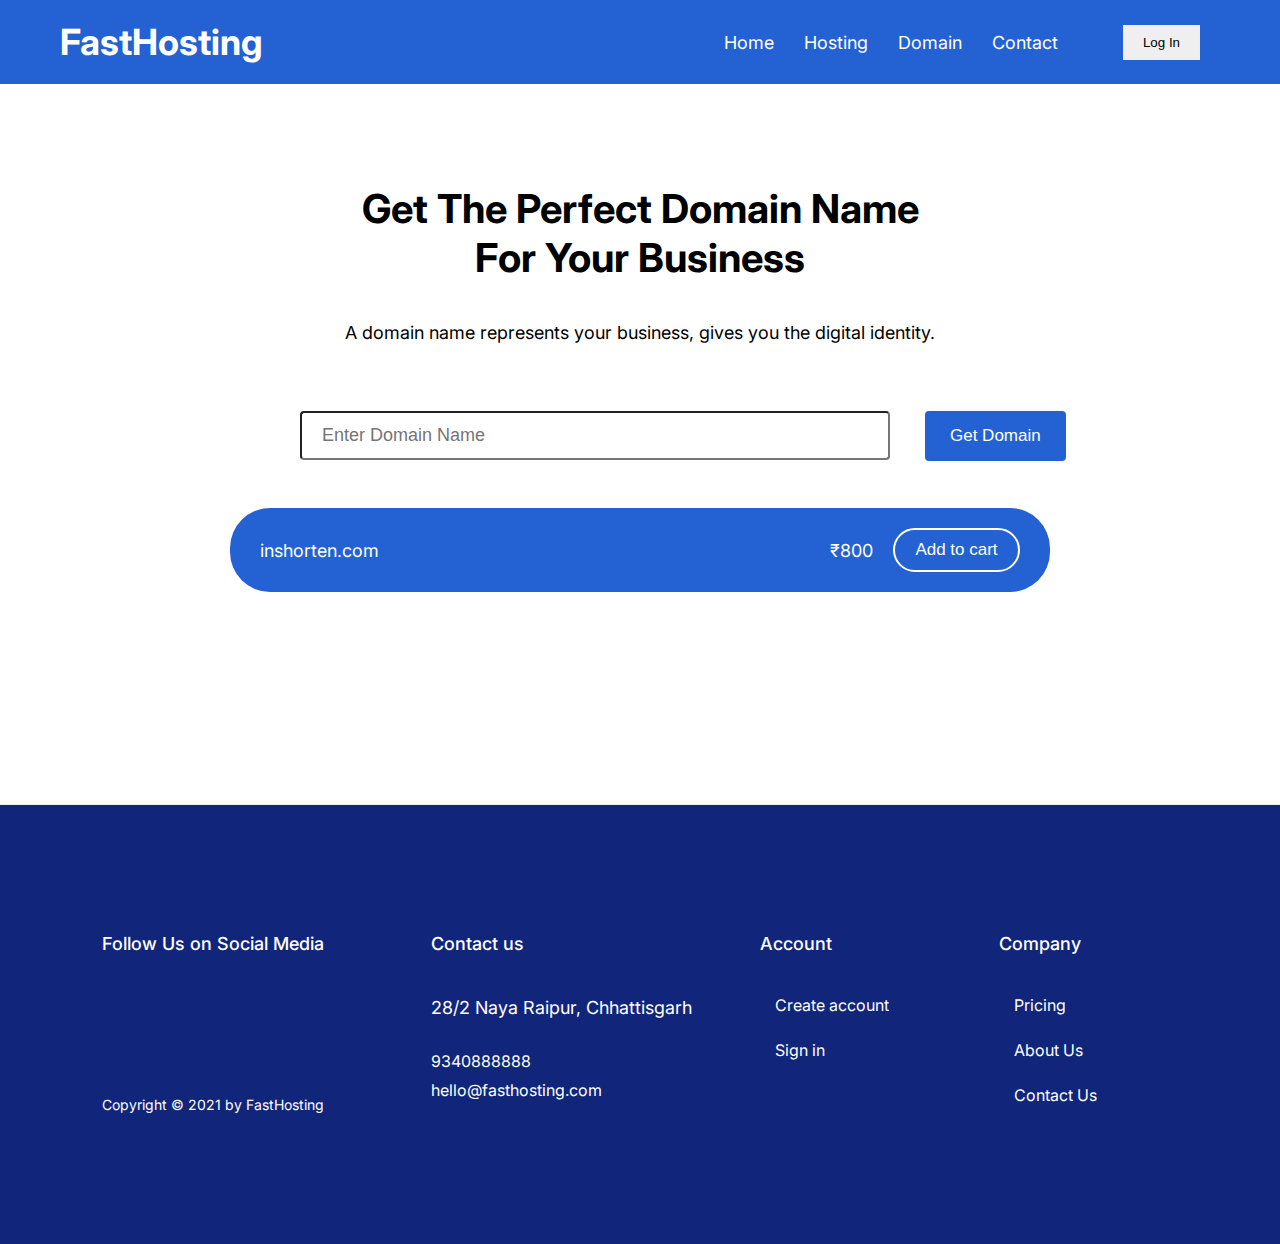
==== domains.html @ a86bab4b "changes" ====
<!DOCTYPE html>
<html lang="en">
  <head>
    <meta charset="UTF-8" />
    <meta http-equiv="X-UA-Compatible" content="IE=edge" />
    <meta name="viewport" content="width=device-width, initial-scale=1.0" />
    <title>Fast Hosting</title>
    <link rel="preconnect" href="https://fonts.googleapis.com" />
    <link rel="preconnect" href="https://fonts.gstatic.com" crossorigin />
    <link
      href="https://fonts.googleapis.com/css2?family=Inter:wght@400;500;600;700&display=swap"
      rel="stylesheet"
    />
    <link
      rel="stylesheet"
      href="https://cdnjs.cloudflare.com/ajax/libs/font-awesome/6.0.0-beta2/css/all.min.css"
      integrity="sha512-YWzhKL2whUzgiheMoBFwW8CKV4qpHQAEuvilg9FAn5VJUDwKZZxkJNuGM4XkWuk94WCrrwslk8yWNGmY1EduTA=="
      crossorigin="anonymous"
      referrerpolicy="no-referrer"
    />
    <link rel="stylesheet" href="style.css" />
  </head>
  <body>
    <header class="header">
      <h1 class="logo">FastHosting</h1>

      <nav class="main-menu">
        <ul>
          <li><a href="/index.html">Home</a></li>
          <li><a href="#pricing">Hosting</a></li>
          <li><a href="./domains.html">Domain</a></li>
          <li>Contact</li>
        </ul>

        <!-- <img src="images/india.png" alt="" height="36" id="cc3" /> -->
        <div id="cc"></div>

        <button class="signup">Log In</button>
      </nav>
    </header>

    <section id="domains">
      <div class="d-textarea">
        <h2 class="center">
          Get The Perfect Domain Name <br />
          For Your Business
        </h2>

        <p class="center">
          A domain name represents your business, gives you the digital
          identity.
        </p>
      </div>


      <div class="d-searcharea">
        <section class="whois">
          <form id="domain" class="selectdomain">
            <input type="text" placeholder="Enter Domain Name" />
        </form>
  
        <button id="getdomain" class="getdomain">Get Domain</button>

       



      </div>


      <div class="dcontainer">
        <div class="dinner-container">
          <div class="name">
              <div class="d-name">inshorten.com</div>
          </div>
          <div class="price">
            <div class="d-avail">
              <div class="d-availprice">
                  <span class="d-price"> &#8377;800 </span>
                
              </div>
              <button id="domaincart">Add to cart</button>
            </div>
  
            <div class="d-unavail hidden">Domain Not Available</div>
          </div>
        </div>
      </div>
    </section>

    <footer class="footer">
      <div class="ft-container ft-grid grid--footer">
        <div class="logo-col">
          <h3 class="footer-heading">Follow Us on Social Media</h3>
          <a href="https://facebook.com" target="_blank">
            <i class="fa-brands fa-2x fa-facebook"></i
          ></a>
          <a href="https://twitter.com" target="_blank">
            <i class="fa-brands fa-2x fa-twitter"></i
          ></a>
          <a href="https://youtube.com" target="_blank">
            <i class="fa-brands fa-2x fa-youtube"></i
          ></a>
          <a href="https://instagram.com" target="_blank">
            <i class="fa-brands fa-2x fa-instagram"></i
          ></a>

          <p class="copyright">Copyright &copy; 2021 by FastHosting</p>
        </div>

        <div class="address-col">
          <p class="footer-heading">Contact us</p>
          <address class="contacts">
            <p class="address">28/2 Naya Raipur, Chhattisgarh</p>
            <p>
              <a class="footer-link" href="tel:9340888888">9340888888</a><br />
              <a class="footer-link" href="mailto:hello@fasthosting.com"
                >hello@fasthosting.com</a
              >
            </p>
          </address>
        </div>

        <nav class="nav-col">
          <p class="footer-heading">Account</p>
          <ul class="footer-nav">
            <li><a class="footer-link" href="#">Create account</a></li>
            <li><a class="footer-link" href="#">Sign in</a></li>
          </ul>
        </nav>

        <nav class="nav-col">
          <p class="footer-heading">Company</p>
          <ul class="footer-nav">
            <li><a class="footer-link" href="#">Pricing </a></li>
            <li><a class="footer-link" href="#">About Us</a></li>
            <li><a class="footer-link" href="#">Contact Us</a></li>
          </ul>
        </nav>
      </div>
    </footer>

    <script src="main.js"></script>
    <script src="domains.js"></script>
  </body>
</html>
---- style.css ----
* {
  margin: 0;
  padding: 0;
  box-sizing: border-box;
}

html {
  scroll-behavior: smooth;
}
a {
  text-decoration: none;
  color: inherit;
}
ul {
  list-style-type: none;
}
button {
  border: none;
  cursor: pointer;
}
body {
  font-family: "Inter", sans-serif;
  font-size: 18px;
}

.center {
  text-align: center;
}

h2 {
  font-size: 40px;
}

.hidden {
  display: none !important;
}

.header {
  width: 100%;
  margin: 0 auto;
  background-color: #11267a;
  background-color: #2462d3;

  color: white;
  padding: 20px 20px;
  align-items: center;
  justify-content: space-between;
}

.header,
.header nav,
.header ul {
  display: flex;
  align-items: center;
}

ul {
  align-items: flex-start;
  margin-right: 30px;
}

li {
  margin: 0 15px;
}

.signup {
  padding: 10px 20px;
}

#cc {
  margin-right: 20px;
}

.logo {
  margin-left: 40px;
}
.signup {
  margin-right: 60px;
}

main.hero {
  /* width: 100vw; */
  display: flex;
  height: 90vh;
  justify-content: center;
  align-items: center;
  background-color: #2462d3;
  /* background-color: #11267a; */
  color: white;
}

.hero-image,
.text-content {
  flex: 1;
}

.text-content {
  color: white;
  text-align: center;
}

.text-content h2 {
  font-size: 48px;
  margin-bottom: 20px;
}

.hero-image {
  margin: 0 20px;
}

.hero-image {
  margin-left: 100px;
}

button.pricing {
  background: transparent;
  color: white;
  font-size: 18px;
  border: 2px solid white;
  padding: 10px 20px;
  margin: 30px 20px;
}

.pricing-chose {
  display: flex;
  justify-content: center;
  align-items: center;
  /* padding: 10px 25px; */
  border: 1px solid black;
  border-radius: 20px;
  width: 368px;
  /* width: 555px; */
  padding: 1.5px 0;
  margin: 30px auto;
}

.pricing-chose .active {
  background-color: #2462d3;
  color: white;
  padding: 10px 25px;
  border-radius: 20px;
}

.shared {
  padding: 10px 25px;
  cursor: pointer;
}
.cloud {
  margin-left: 10px;
  padding: 10px 25px;
  cursor: pointer;
}

.container {
  margin: auto;
  max-width: 100%;
  width: 1200px;
}

.flex {
  display: flex;
  align-items: center;
  justify-content: center;
}

.toggle-container {
  color: hsl(234, 14%, 74%);
  margin-bottom: 40px;
}

#pricing h2 {
  margin: 40px;
}

.price-box {
  background-color: #fff;
  background: rgba(42, 107, 226, 0.938);
  border-radius: 10px;
  box-shadow: 0 5px 10px rgba(0, 0, 0, 0.1);
  color: hsl(233, 13%, 49%);
  padding: 30px;
  margin: 10px;
  color: white;
}

.price-box .annually,
.price-box .monthly {
  text-align: center;
  font-size: 45px;
  margin: 0 auto;
  display: block;
}

.price-box h4 {
}

.price-box.price-box-premium {
  background: rgb(36, 98, 211);
  color: #fff;
  transform: scale(1.15);
}

.price-box.price-box-premium > * {
  transform: scale(0.869);
}

.price-box h4 {
  margin: 0;
}

.price-box p {
  /* color: hsl(232, 13%, 33%); */
  font-size: 4em;
  margin: 15px 0;
  width: 250px;
}

.price-box .monthly {
  display: none;
}

.show-monthly .price-box .monthly {
  display: block;
}

.show-monthly .price-box .annually {
  display: none;
}

.price-box ul {
  border-top: 1px solid hsl(234, 14%, 74%);
  padding: 0;
  list-style-type: none;
}

.price-box ul li {
  border-bottom: 1px solid hsl(234, 14%, 74%);
  font-size: 14px;
  padding: 15px 0;
}

.price-box button {
  border: none;
  border-radius: 5px;
  color: #fff;
  font-family: "Montserrat", sans-serif;
  letter-spacing: 2px;
  padding: 15px;
  margin-top: 10px;
  width: 100%;
  text-transform: uppercase;
  background-color: black;
}

.price-box.price-box-premium button {
  background-image: none;
  background-color: black;
}

.price-box.price-box-premium h4 {
  font-size: 28px;
}

.price-box.price-box-premium ul,
.price-box.price-box-premium ul li {
  border-color: #f0f0f0;
}
.price-box.price-box-premium p {
  color: #fff;
}

.toggle-container {
  display: flex;
  align-items: center;
  justify-content: center;
}

.toggle-container > span {
  color: black;
}

.toggle-container label {
  background: rgb(36, 98, 211);
  border-radius: 50px;
  cursor: pointer;
  display: inline-block;
  margin: 0 10px;
  position: relative;
  height: 30px;
  width: 60px;
}

.toggle-container label .ball {
  background-color: #fff;
  border-radius: 50%;
  position: absolute;
  top: 2.5px;
  left: 2.5px;
  height: 25px;
  width: 25px;
  transition: transform 0.4s ease;
}

.toggle-container input {
  position: absolute;
  left: -9999px;
}

.toggle-container input:checked + label .ball {
  transform: translateX(30px);
}

@media screen and (max-width: 930px) {
  .flex {
    flex-direction: column;
  }

  .price-box.price-box-premium {
    transform: scale(1);
  }

  .price-box.price-box-premium > * {
    transform: scale(1);
  }
}

.container {
  max-width: 1200px;
  padding: 0 32px;
  margin: 0 auto;
}

.grid {
  display: grid;
  column-gap: 64px;
  row-gap: 20px;

  /* margin-bottom: 9.6rem; */
}

.grid:not(:last-child) {
  margin-bottom: 96px;
}

.grid--2-cols {
  grid-template-columns: repeat(2, 1fr);
}

.grid--center-v {
  align-items: center;
}

.section-how {
  padding: 96px 0;
}

.step-number {
  font-size: 86px;
  font-weight: 600;
  color: #ddd;
  margin-bottom: 12px;
}

.step-description {
  font-size: 18px;
  font-size: 18px;
  line-height: 1.8;
}

.step-img-box {
  position: relative;

  display: flex;
  align-items: center;
  justify-content: center;
}

.step-img {
  width: 80%;
}

.ft-container {
  /* 1140px */
  max-width: 1140px;
  padding: 0 32px;
  margin: 0 auto;
}

.ft-grid {
  display: grid;
  column-gap: 60px;
  row-gap: 100px;

  /* margin-bottom: 9.6rem; */
}

.footer {
  padding: 128px 0;
  border-top: 1px solid #eee;
  background: #11267a;
  color: white;
}

.grid--footer {
  grid-template-columns: 1.5fr 1.5fr 1fr 1fr;
  display: grid;
}

.social-links {
  list-style: none;
  display: flex;
  gap: 24px;
}

.social-icon {
  height: 24px;
  width: 24px;
}

.copyright {
  font-size: 14px;
  line-height: 1.6;
  margin-top: 50px;
}

.footer-heading {
  font-size: 18px;
  font-weight: 500;
  margin-bottom: 40px;
}

.contacts {
  font-style: normal;
  /* font-size: 1.6rem; */
  line-height: 1.6;
}

.address {
  margin-bottom: 24px;
}

.footer-nav {
  list-style: none;
  display: flex;
  flex-direction: column;
  gap: 24px;
}

.footer-link:link,
.footer-link:visited {
  text-decoration: none;
  font-size: 16px;

  transition: all 0.3s;
}

i {
  color: initial;
  margin-right: 15px;
  font-size: 2em;
}

.fa-2x {
  font-size: 2.3em !important;
  color: white;
}

#cc {
  height: 36px;
}

#cc img {
  height: 36px;
}

/* Domains Page */

#domains{
  min-height: 80vh;
}

.d-textarea {
  /* color: white;
  background: rgb(36, 98, 211); */
}

.d-textarea > h2 {
  padding-top: 100px;
}

.d-textarea > p {
  padding-bottom: 50px;
  padding-top: 40px;
}

input[type="text"],
select {
  width: 50%;
  padding: 12px 20px;
  margin: 8px auto;
  border-radius: 4px;
  box-sizing: border-box;
  font-size: 18px;
}

.whois {
  margin: 10px 50px;
}


#getdomain {
  padding: 15px 25px;
  border: none;
  background-color: green;
  background-color:  rgb(36, 98, 211);

  color: white;
  font-size: 17px;
}



.selectdomain{
  display: inline;
  margin-left: 250px;
}

.getdomain{
  border-radius: 4px;
  margin-left: 30px;
}

.available{
  font-weight: bold;
  font-size: 18px;
  margin-top: 25px;
}



#domaincart {
  padding: 10px 20px;
  border: none;
  background-color: transparent;
  border: 2px solid white;
  color: white;
  font-size: 17px;
  border-radius: 40px;

}

.dcontainer {

  color: white;
  padding: 30px 0;
  width: 80%;
  background-color: white;
  margin: 0 auto;
}
.dinner-container {
  display: flex;
  width: 80%;
  margin: 0 auto;
  background-color: rgb(36, 98, 211);
  padding: 20px 30px;
  border-radius: 40px;
  justify-content: space-between;
  align-items: center;
  align-content: center;
}

.hidden {
  display: none;
}

.d-avail{
  display: flex;
  align-items: center;
}

.d-availprice{
    margin-right: 20px;
}
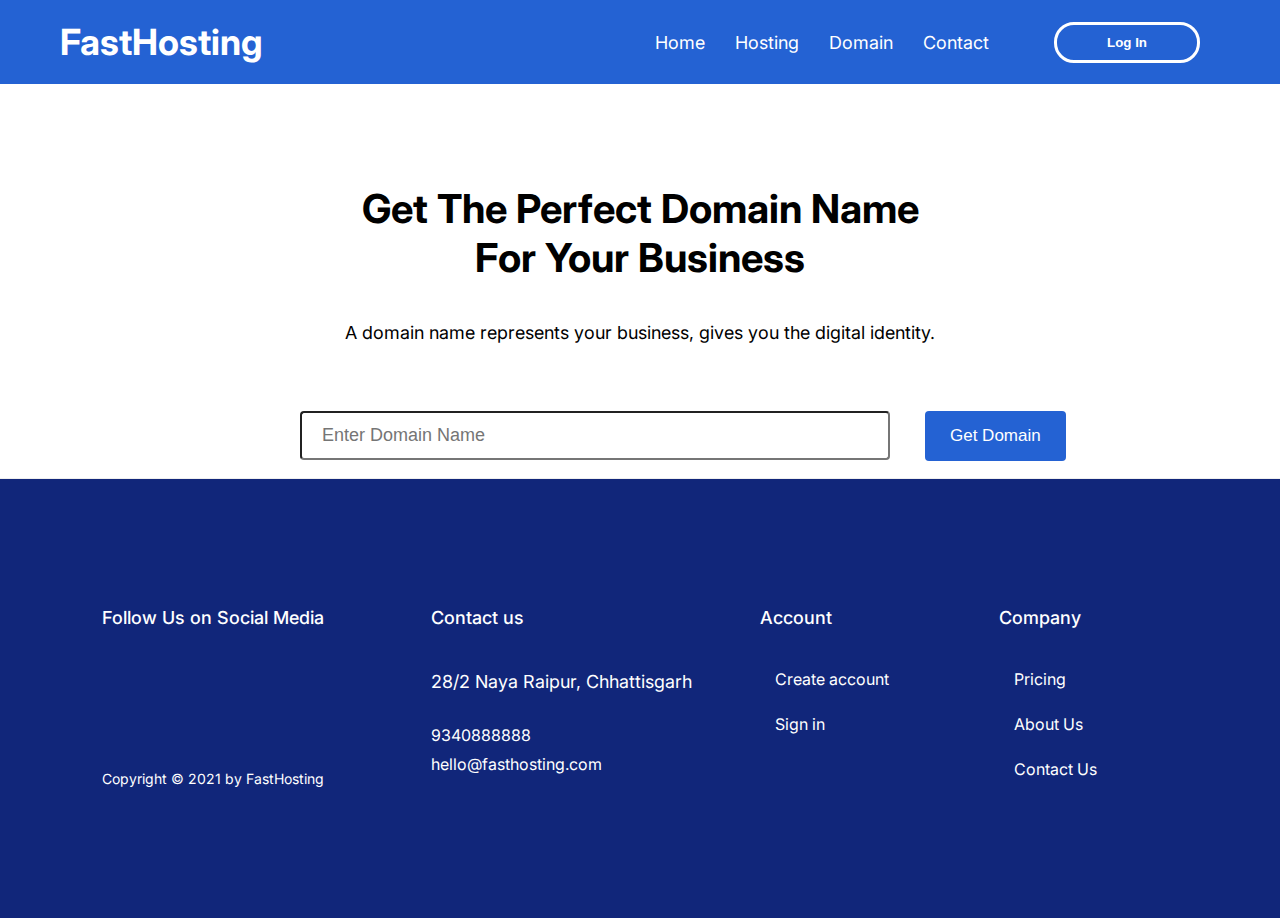
==== commit d07b72ad: "fixes" ====
--- a/domains.html
+++ b/domains.html
@@ -22,11 +22,11 @@
   </head>
   <body>
     <header class="header">
-      <h1 class="logo">FastHosting</h1>
+      <h1 class="logo"><a href="./index.html">FastHosting</a></h1>
 
       <nav class="main-menu">
         <ul>
-          <li><a href="/index.html">Home</a></li>
+          <li><a href="./index.html">Home</a></li>
           <li><a href="#pricing">Hosting</a></li>
           <li><a href="./domains.html">Domain</a></li>
           <li>Contact</li>
@@ -53,28 +53,24 @@
       </div>
 
 
+      <section class="whois">
       <div class="d-searcharea">
-        <section class="whois">
           <form id="domain" class="selectdomain">
             <input type="text" placeholder="Enter Domain Name" />
         </form>
   
         <button id="getdomain" class="getdomain">Get Domain</button>
 
-       
-
-
-
       </div>
 
 
-      <div class="dcontainer">
+      <div class="dcontainer hidden">
         <div class="dinner-container">
           <div class="name">
-              <div class="d-name">inshorten.com</div>
+              <div class="d-name"></div>
           </div>
           <div class="price">
-            <div class="d-avail">
+            <div class="d-avail hidden">
               <div class="d-availprice">
                   <span class="d-price"> &#8377;800 </span>
                 
@@ -82,7 +78,7 @@
               <button id="domaincart">Add to cart</button>
             </div>
   
-            <div class="d-unavail hidden">Domain Not Available</div>
+            <div class="d-unavail hidden">Not Available</div>
           </div>
         </div>
       </div>
--- a/style.css
+++ b/style.css
@@ -65,6 +65,13 @@
 
 .signup {
   padding: 10px 20px;
+  margin-right: 60px;
+  background: none;
+  color: white;
+  font-weight: bold;
+  border: 3px solid white;
+  border-radius: 20px;
+  padding: 10px 50px;
 }
 
 #cc {
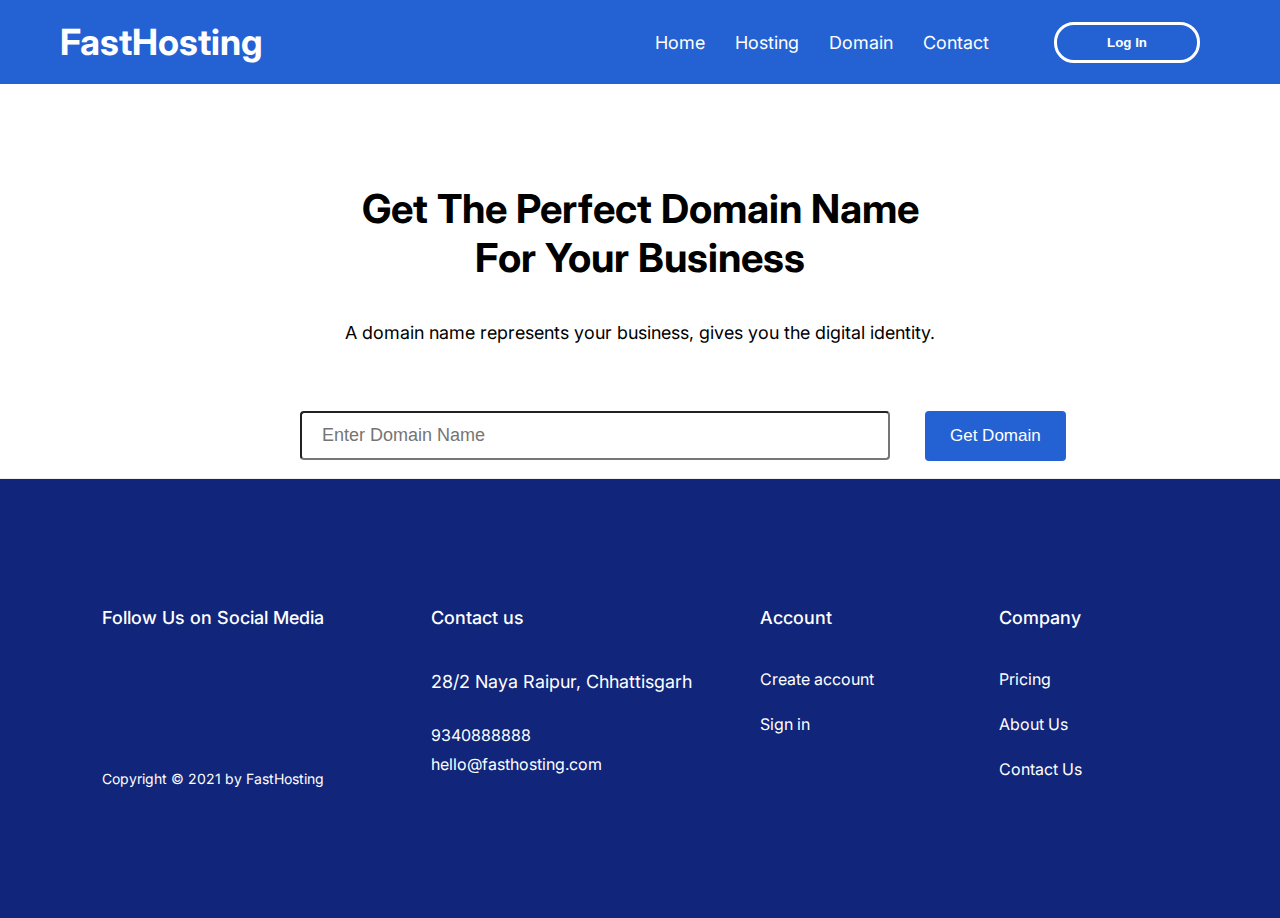
==== commit 6426cf26: "changes" ====
--- a/domains.html
+++ b/domains.html
@@ -136,7 +136,7 @@
       </div>
     </footer>
 
-    <script src="main.js"></script>
-    <script src="domains.js"></script>
+    <script src="./main.js"></script>
+    <script src="./domains.js"></script>
   </body>
 </html>
--- a/style.css
+++ b/style.css
@@ -25,6 +25,10 @@
 
 .center {
   text-align: center;
+}
+
+.display-bold{
+  font-weight: bold;
 }
 
 h2 {
@@ -59,7 +63,7 @@
   margin-right: 30px;
 }
 
-li {
+.header li {
   margin: 0 15px;
 }
 
@@ -198,8 +202,6 @@
   display: block;
 }
 
-.price-box h4 {
-}
 
 .price-box.price-box-premium {
   background: rgb(36, 98, 211);
@@ -486,11 +488,6 @@
   min-height: 80vh;
 }
 
-.d-textarea {
-  /* color: white;
-  background: rgb(36, 98, 211); */
-}
-
 .d-textarea > h2 {
   padding-top: 100px;
 }
